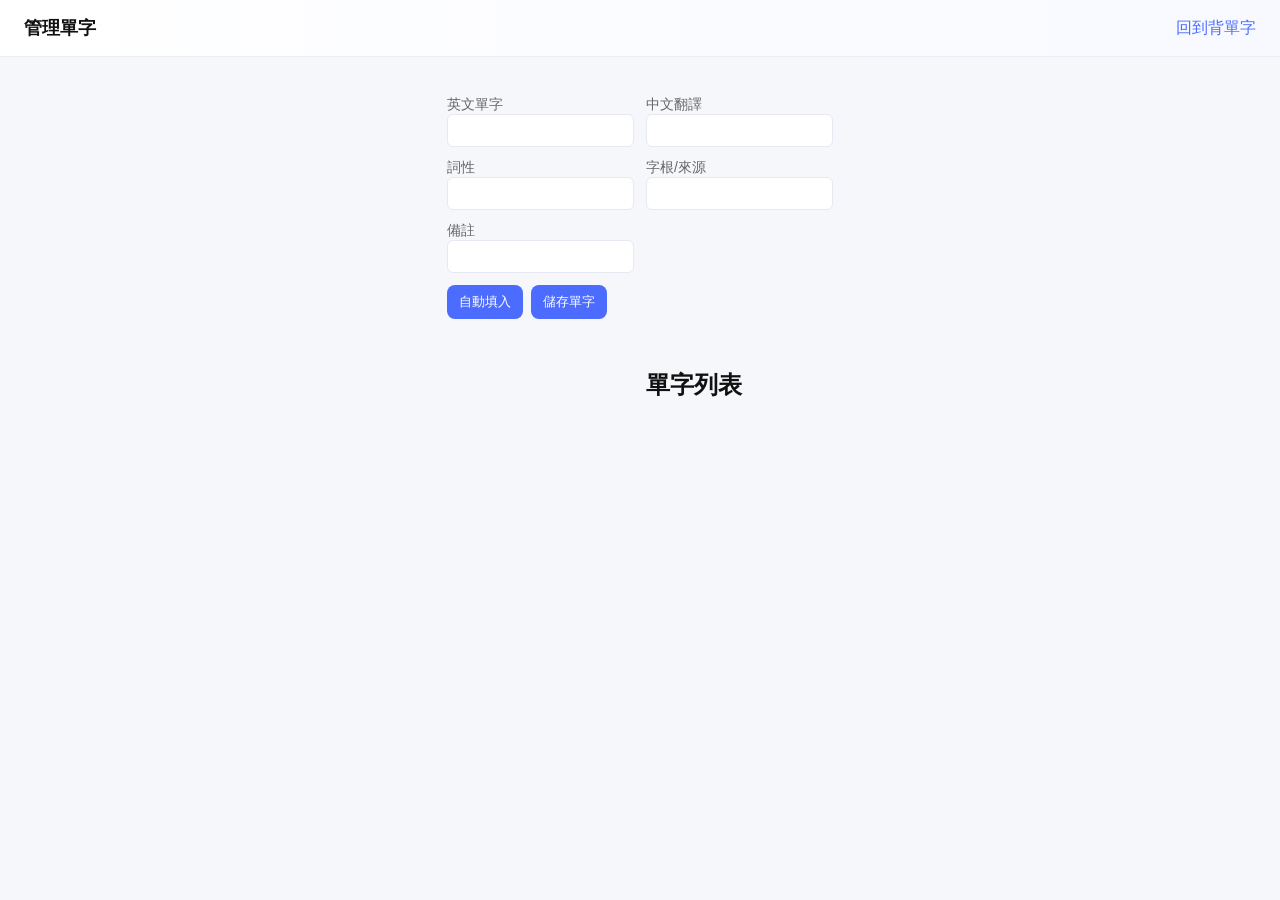
==== manager.html @ 59a83df8 "第一盼" ====
<!doctype html>
<html lang="zh-Hant">
<head>
  <meta charset="utf-8" />
  <meta name="viewport" content="width=device-width,initial-scale=1" />
  <title>管理單字</title>
  <link rel="stylesheet" href="styles.css">
</head>
<body>
  <header>
    <h1>管理單字</h1>
    <nav>
      <a href="index.html">回到背單字</a>
    </nav>
  </header>

  <main class="manager">
    <form id="word-form">
        <label>英文單字 <input id="input-word" type="text" autocomplete="off" required></label>
        <label>中文翻譯 <input id="input-translation" type="text" autocomplete="off"></label>
        <label>詞性 <input id="input-pos" type="text" autocomplete="off"></label>
        <label>字根/來源 <input id="input-etymology" type="text" autocomplete="off"></label>
        <label>備註 <input id="input-notes" type="text" autocomplete="off"></label>

        <div class="form-actions">
          <button type="button" id="autofill">自動填入</button>
          <button type="submit" id="save">儲存單字</button>
        </div>
        <div id="status" class="status" aria-live="polite"></div>
    <section id="list-area">
      <h2>單字列表</h2>
      <ul id="word-list"></ul>
    </section>
  </main>

  <script src="manager.js"></script>
</body>
</html>
---- styles.css ----
:root{
  --bg:#f6f7fb;
  --card:#fff;
  --accent:#4b6cff;
  --muted:#666;
}
*{box-sizing:border-box}
body{font-family: -apple-system, BlinkMacSystemFont, 'Segoe UI', Roboto, 'Noto Sans TC', 'Helvetica Neue', Arial; background:var(--bg); color:#111; margin:0}
header{display:flex;align-items:center;justify-content:space-between;padding:16px 24px;background:linear-gradient(90deg,#fff, #f7f9ff);box-shadow:0 1px 0 rgba(0,0,0,0.04)}
header h1{margin:0;font-size:18px}
header nav a{color:var(--accent);text-decoration:none}

main{padding:40px;display:flex;flex-direction:column;align-items:center}
.card-area{perspective:1200px; width:320px; height:200px}
.card{width:100%;height:100%;position:relative;transform-style:preserve-3d;transition:transform 600ms;cursor:pointer}
.card.flipped{transform:rotateY(180deg)}
.card-face{position:absolute;inset:0;border-radius:12px;background:var(--card);box-shadow:0 8px 18px rgba(60,70,90,0.08);display:flex;align-items:center;justify-content:center;padding:20px;font-size:24px;backface-visibility:hidden}
.card-back{transform:rotateY(180deg);font-size:14px;flex-direction:column;align-items:flex-start}

.controls{margin-top:18px;display:flex;gap:8px}
button{background:var(--accent);border:none;color:#fff;padding:8px 12px;border-radius:8px;cursor:pointer}
button[disabled]{opacity:.5;cursor:not-allowed}

.manager{max-width:760px;margin:20px auto;padding:20px}
form{display:grid;grid-template-columns:1fr 1fr;gap:12px}
label{display:flex;flex-direction:column;font-size:14px;color:var(--muted)}
input{padding:8px;border-radius:6px;border:1px solid #e6e9f2;background:#fff}
.form-actions{grid-column:1 / -1;display:flex;gap:8px;justify-content:flex-start}

#list-area{margin-top:18px;width:100%}
#word-list{list-style:none;padding:0;margin:0}
#word-list li{background:#fff;border-radius:8px;padding:14px 12px;margin-bottom:10px;display:flex;flex-direction:column;gap:10px;box-shadow:0 2px 8px rgba(64,72,104,0.06)}
.word-item-header{display:flex;justify-content:space-between;gap:12px;align-items:flex-start}
.word-item-header strong{font-size:16px}
.word-meta{display:flex;flex-wrap:wrap;gap:10px;font-size:13px;color:var(--muted)}
.word-meta span{background:#f3f5ff;padding:4px 8px;border-radius:999px}
.small-btn{background:transparent;color:var(--accent);padding:6px;border-radius:8px;border:1px solid rgba(75,108,255,0.16);transition:background 160ms}
.small-btn:hover{background:rgba(75,108,255,0.08)}
.status{margin-top:12px;font-size:14px;color:#333;min-height:22px}
.status.success{color:#1b7a3a}
.status.error{color:#c33}

@media (max-width:640px){.card-area{width:92vw;height:56vw}.manager{padding:12px}form{grid-template-columns:1fr}}
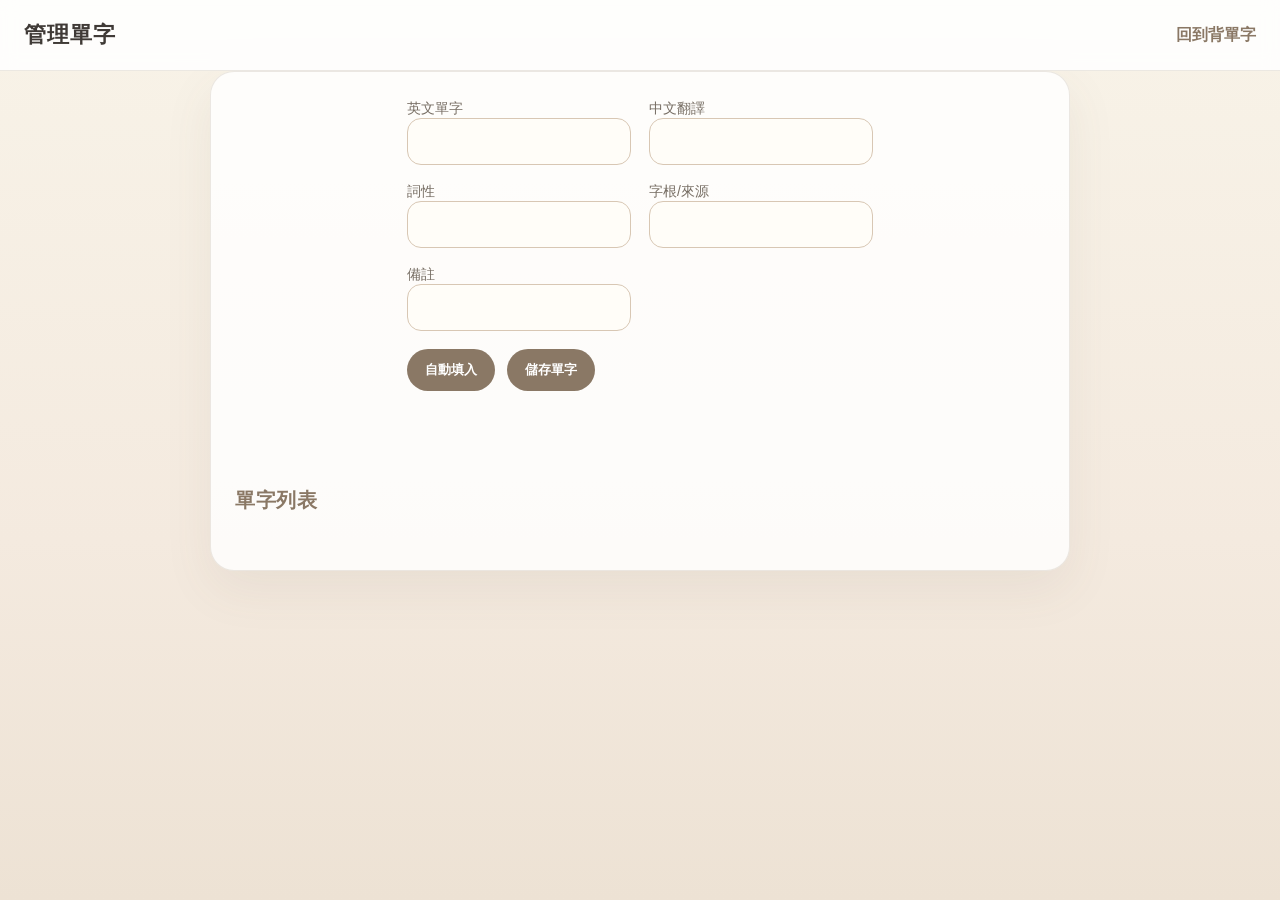
==== commit 2db3abdf: "第二盼" ====
--- a/manager.html
+++ b/manager.html
@@ -27,6 +27,7 @@
           <button type="submit" id="save">儲存單字</button>
         </div>
         <div id="status" class="status" aria-live="polite"></div>
+    </form>
     <section id="list-area">
       <h2>單字列表</h2>
       <ul id="word-list"></ul>
--- a/styles.css
+++ b/styles.css
@@ -1,43 +1,61 @@
 :root{
-  --bg:#f6f7fb;
-  --card:#fff;
-  --accent:#4b6cff;
-  --muted:#666;
+  --bg:#f5eedf;
+  --paper:#fffdf8;
+  --surface:#f6f0e6;
+  --accent:#8a7865;
+  --accent-soft:#d9c9b0;
+  --text:#3f3a36;
+  --muted:#766d63;
+  --border:#d8c7b4;
 }
 *{box-sizing:border-box}
-body{font-family: -apple-system, BlinkMacSystemFont, 'Segoe UI', Roboto, 'Noto Sans TC', 'Helvetica Neue', Arial; background:var(--bg); color:#111; margin:0}
-header{display:flex;align-items:center;justify-content:space-between;padding:16px 24px;background:linear-gradient(90deg,#fff, #f7f9ff);box-shadow:0 1px 0 rgba(0,0,0,0.04)}
-header h1{margin:0;font-size:18px}
-header nav a{color:var(--accent);text-decoration:none}
+body{font-family:'Noto Sans TC', 'Segoe UI', -apple-system, BlinkMacSystemFont, Arial, sans-serif; background:linear-gradient(180deg,#f8f3e8 0%,#f4eadf 60%,#ede2d4 100%); color:var(--text); margin:0}
+html,body{min-height:100%}
+a{color:inherit;text-decoration:none}
+header{display:flex;align-items:center;justify-content:space-between;padding:20px 24px;background:rgba(255,255,255,0.86);backdrop-filter:blur(8px);border-bottom:1px solid rgba(137,116,96,0.16)}
+header h1{margin:0;font-size:22px;letter-spacing:0.04em}
+header nav a{color:var(--accent);font-weight:600}
 
-main{padding:40px;display:flex;flex-direction:column;align-items:center}
-.card-area{perspective:1200px; width:320px; height:200px}
+main{padding:36px 24px 48px;display:flex;flex-direction:column;align-items:center;gap:24px}
+.card-area{perspective:1200px;width:min(360px,92vw);height:min(220px,56vw)}
 .card{width:100%;height:100%;position:relative;transform-style:preserve-3d;transition:transform 600ms;cursor:pointer}
 .card.flipped{transform:rotateY(180deg)}
-.card-face{position:absolute;inset:0;border-radius:12px;background:var(--card);box-shadow:0 8px 18px rgba(60,70,90,0.08);display:flex;align-items:center;justify-content:center;padding:20px;font-size:24px;backface-visibility:hidden}
-.card-back{transform:rotateY(180deg);font-size:14px;flex-direction:column;align-items:flex-start}
+.card-face{position:absolute;inset:0;border-radius:22px;background:var(--paper);box-shadow:0 16px 40px rgba(89,74,58,0.14);display:flex;flex-direction:column;justify-content:center;padding:28px;backface-visibility:hidden;border:1px solid rgba(137,116,96,0.12)}
+.card-front{font-size:32px;font-weight:700;letter-spacing:0.05em;text-align:center;color:var(--accent)}
+.card-back{transform:rotateY(180deg);font-size:15px;gap:12px;color:var(--text);line-height:1.7}
+.card-back div{padding:10px 14px;background:var(--surface);border-radius:14px;border:1px solid rgba(137,116,96,0.08)}
 
-.controls{margin-top:18px;display:flex;gap:8px}
-button{background:var(--accent);border:none;color:#fff;padding:8px 12px;border-radius:8px;cursor:pointer}
-button[disabled]{opacity:.5;cursor:not-allowed}
+.controls{display:flex;flex-wrap:wrap;gap:12px;justify-content:center}
+button{background:var(--accent);border:none;color:#fff;padding:12px 18px;border-radius:999px;cursor:pointer;font-weight:600;transition:transform 180ms,box-shadow 180ms,background 180ms}
+button:hover{transform:translateY(-1px);box-shadow:0 10px 24px rgba(136,106,74,0.18);background:#7f6d59}
+button[disabled]{opacity:.6;cursor:not-allowed;transform:none;box-shadow:none}
 
-.manager{max-width:760px;margin:20px auto;padding:20px}
-form{display:grid;grid-template-columns:1fr 1fr;gap:12px}
+.manager{width:min(860px,96vw);margin:0 auto;padding:28px 24px 40px;background:rgba(255,255,255,0.82);border:1px solid rgba(137,116,96,0.16);border-radius:24px;box-shadow:0 18px 50px rgba(108,92,80,0.08)}
+form{display:grid;grid-template-columns:1fr 1fr;gap:18px}
 label{display:flex;flex-direction:column;font-size:14px;color:var(--muted)}
-input{padding:8px;border-radius:6px;border:1px solid #e6e9f2;background:#fff}
-.form-actions{grid-column:1 / -1;display:flex;gap:8px;justify-content:flex-start}
+label span{margin-bottom:8px}
+input{padding:14px 16px;border-radius:14px;border:1px solid var(--border);background:var(--paper);font-size:15px;color:var(--text)}
+input:focus{outline:none;box-shadow:0 0 0 3px rgba(138,120,101,0.12);border-color:rgba(138,120,101,0.24)}
+.form-actions{grid-column:1 / -1;display:flex;flex-wrap:wrap;gap:12px;align-items:center}
+#status{min-height:22px;font-size:14px;color:var(--muted)}
 
-#list-area{margin-top:18px;width:100%}
-#word-list{list-style:none;padding:0;margin:0}
-#word-list li{background:#fff;border-radius:8px;padding:14px 12px;margin-bottom:10px;display:flex;flex-direction:column;gap:10px;box-shadow:0 2px 8px rgba(64,72,104,0.06)}
-.word-item-header{display:flex;justify-content:space-between;gap:12px;align-items:flex-start}
-.word-item-header strong{font-size:16px}
+#list-area{margin-top:32px;width:100%}
+#list-area h2{margin:0 0 16px;font-size:20px;letter-spacing:0.03em;color:var(--accent)}
+#word-list{list-style:none;padding:0;margin:0;display:grid;gap:14px}
+#word-list li{background:var(--paper);border-radius:20px;padding:18px;display:flex;flex-direction:column;gap:14px;border:1px solid rgba(137,116,96,0.12);box-shadow:0 12px 30px rgba(98,84,72,0.06)}
+.word-item-header{display:flex;justify-content:space-between;gap:16px;align-items:flex-start}
+.word-item-header strong{font-size:18px;color:var(--accent)}
 .word-meta{display:flex;flex-wrap:wrap;gap:10px;font-size:13px;color:var(--muted)}
-.word-meta span{background:#f3f5ff;padding:4px 8px;border-radius:999px}
-.small-btn{background:transparent;color:var(--accent);padding:6px;border-radius:8px;border:1px solid rgba(75,108,255,0.16);transition:background 160ms}
-.small-btn:hover{background:rgba(75,108,255,0.08)}
-.status{margin-top:12px;font-size:14px;color:#333;min-height:22px}
-.status.success{color:#1b7a3a}
-.status.error{color:#c33}
+.word-meta span{background:rgba(138,120,101,0.08);padding:6px 10px;border-radius:999px}
+.small-btn{background:transparent;color:var(--accent);padding:8px 12px;border-radius:999px;border:1px solid rgba(138,120,101,0.2);transition:background 180ms}
+.small-btn:hover{background:rgba(138,120,101,0.08)}
+.status.success{color:#4f7b4d}
+.status.error{color:#a54b43}
 
-@media (max-width:640px){.card-area{width:92vw;height:56vw}.manager{padding:12px}form{grid-template-columns:1fr}}
+@media (max-width:720px){
+  main{padding:28px 16px 36px}
+  .card-area{height:min(220px,56vw)}
+  .manager{padding:20px}
+  form{grid-template-columns:1fr}
+}
+
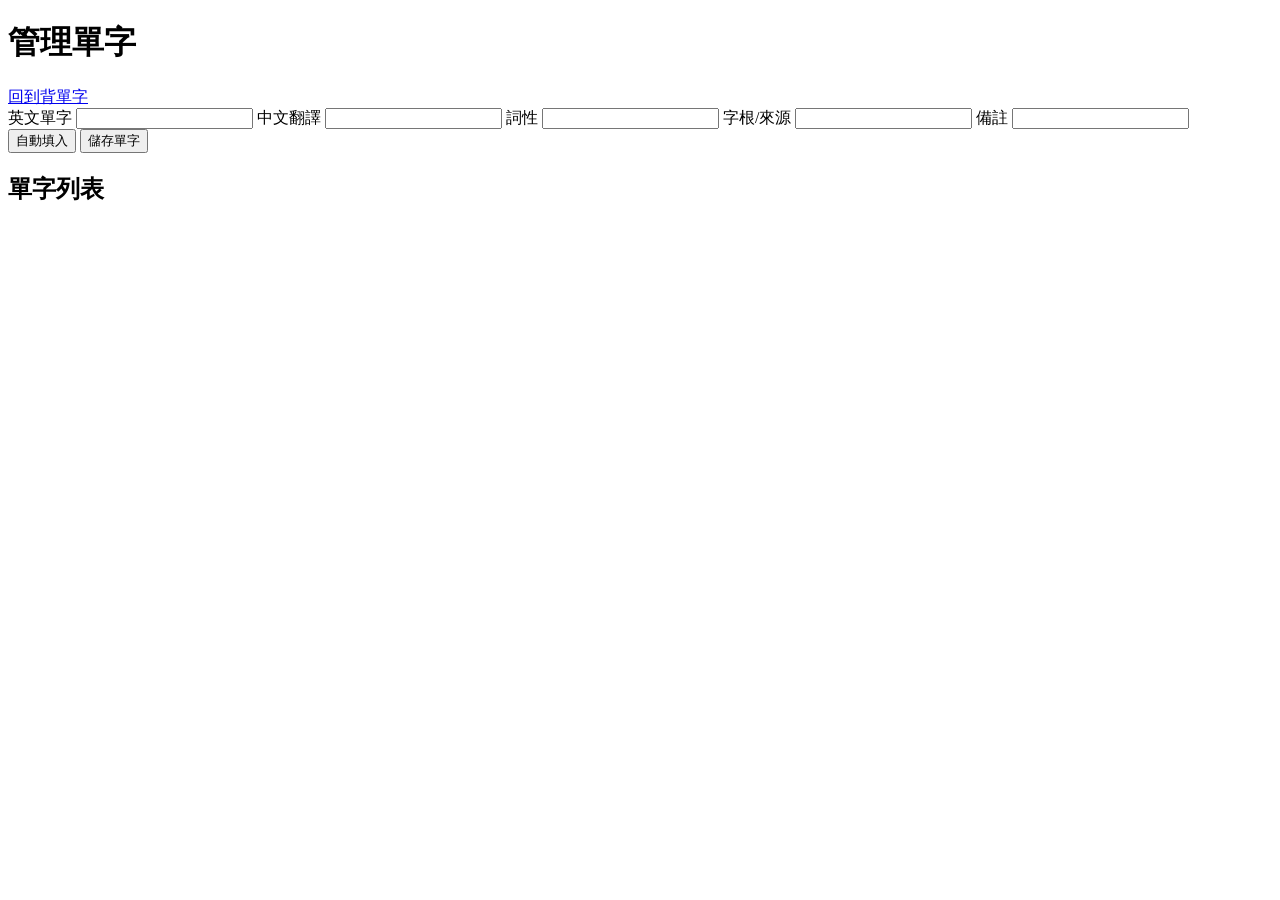
==== commit 72dcfd00: "第三盼" ====
--- a/manager.html
+++ b/manager.html
@@ -6,31 +6,31 @@
   <title>管理單字</title>
   <link rel="stylesheet" href="styles.css">
 </head>
-<body>
-  <header>
-    <h1>管理單字</h1>
+<body class="min-h-screen bg-background text-slate-100">
+  <header class="flex items-center justify-between px-6 py-5 backdrop-blur-sm bg-slate-950/80 border-b border-slate-700/40">
+    <h1 class="text-lg font-semibold tracking-[0.2em] uppercase text-slate-100">管理單字</h1>
     <nav>
-      <a href="index.html">回到背單字</a>
+      <a href="index.html" class="text-amber-200 hover:text-amber-100">回到背單字</a>
     </nav>
   </header>
 
-  <main class="manager">
-    <form id="word-form">
-        <label>英文單字 <input id="input-word" type="text" autocomplete="off" required></label>
-        <label>中文翻譯 <input id="input-translation" type="text" autocomplete="off"></label>
-        <label>詞性 <input id="input-pos" type="text" autocomplete="off"></label>
-        <label>字根/來源 <input id="input-etymology" type="text" autocomplete="off"></label>
-        <label>備註 <input id="input-notes" type="text" autocomplete="off"></label>
+  <main class="manager mx-auto px-6 py-10 bg-slate-950/90 border border-slate-700/60 rounded-[32px] shadow-[0_28px_80px_-40px_rgba(15,23,42,0.84)]">
+    <form id="word-form" class="grid grid-cols-1 md:grid-cols-2 gap-6">
+        <label class="flex flex-col gap-3 text-sm text-slate-300">英文單字 <input id="input-word" type="text" autocomplete="off" required class="rounded-2xl border border-slate-700/80 bg-slate-900/80 px-4 py-3 text-sm text-slate-100 placeholder:text-slate-500 focus:border-amber-300 focus:outline-none focus:ring-2 focus:ring-amber-300/20"></label>
+        <label class="flex flex-col gap-3 text-sm text-slate-300">中文翻譯 <input id="input-translation" type="text" autocomplete="off" class="rounded-2xl border border-slate-700/80 bg-slate-900/80 px-4 py-3 text-sm text-slate-100 placeholder:text-slate-500 focus:border-amber-300 focus:outline-none focus:ring-2 focus:ring-amber-300/20"></label>
+        <label class="flex flex-col gap-3 text-sm text-slate-300">詞性 <input id="input-pos" type="text" autocomplete="off" class="rounded-2xl border border-slate-700/80 bg-slate-900/80 px-4 py-3 text-sm text-slate-100 placeholder:text-slate-500 focus:border-amber-300 focus:outline-none focus:ring-2 focus:ring-amber-300/20"></label>
+        <label class="flex flex-col gap-3 text-sm text-slate-300">字根/來源 <input id="input-etymology" type="text" autocomplete="off" class="rounded-2xl border border-slate-700/80 bg-slate-900/80 px-4 py-3 text-sm text-slate-100 placeholder:text-slate-500 focus:border-amber-300 focus:outline-none focus:ring-2 focus:ring-amber-300/20"></label>
+        <label class="flex flex-col gap-3 text-sm text-slate-300">備註 <input id="input-notes" type="text" autocomplete="off" class="rounded-2xl border border-slate-700/80 bg-slate-900/80 px-4 py-3 text-sm text-slate-100 placeholder:text-slate-500 focus:border-amber-300 focus:outline-none focus:ring-2 focus:ring-amber-300/20"></label>
 
-        <div class="form-actions">
-          <button type="button" id="autofill">自動填入</button>
-          <button type="submit" id="save">儲存單字</button>
+        <div class="form-actions flex flex-wrap gap-4 items-center">
+          <button type="button" id="autofill" class="rounded-full border border-amber-300/30 bg-amber-300/10 px-5 py-3 text-sm font-semibold text-amber-100 transition hover:bg-amber-300/20">自動填入</button>
+          <button type="submit" id="save" class="rounded-full border border-amber-300/30 bg-amber-300/10 px-5 py-3 text-sm font-semibold text-amber-100 transition hover:bg-amber-300/20">儲存單字</button>
         </div>
-        <div id="status" class="status" aria-live="polite"></div>
+        <div id="status" class="status mt-2 text-sm text-slate-300" aria-live="polite"></div>
     </form>
-    <section id="list-area">
-      <h2>單字列表</h2>
-      <ul id="word-list"></ul>
+    <section id="list-area" class="mt-10">
+      <h2 class="text-xl font-semibold tracking-[0.04em] text-amber-200">單字列表</h2>
+      <ul id="word-list" class="grid gap-4 mt-5"></ul>
     </section>
   </main>
 
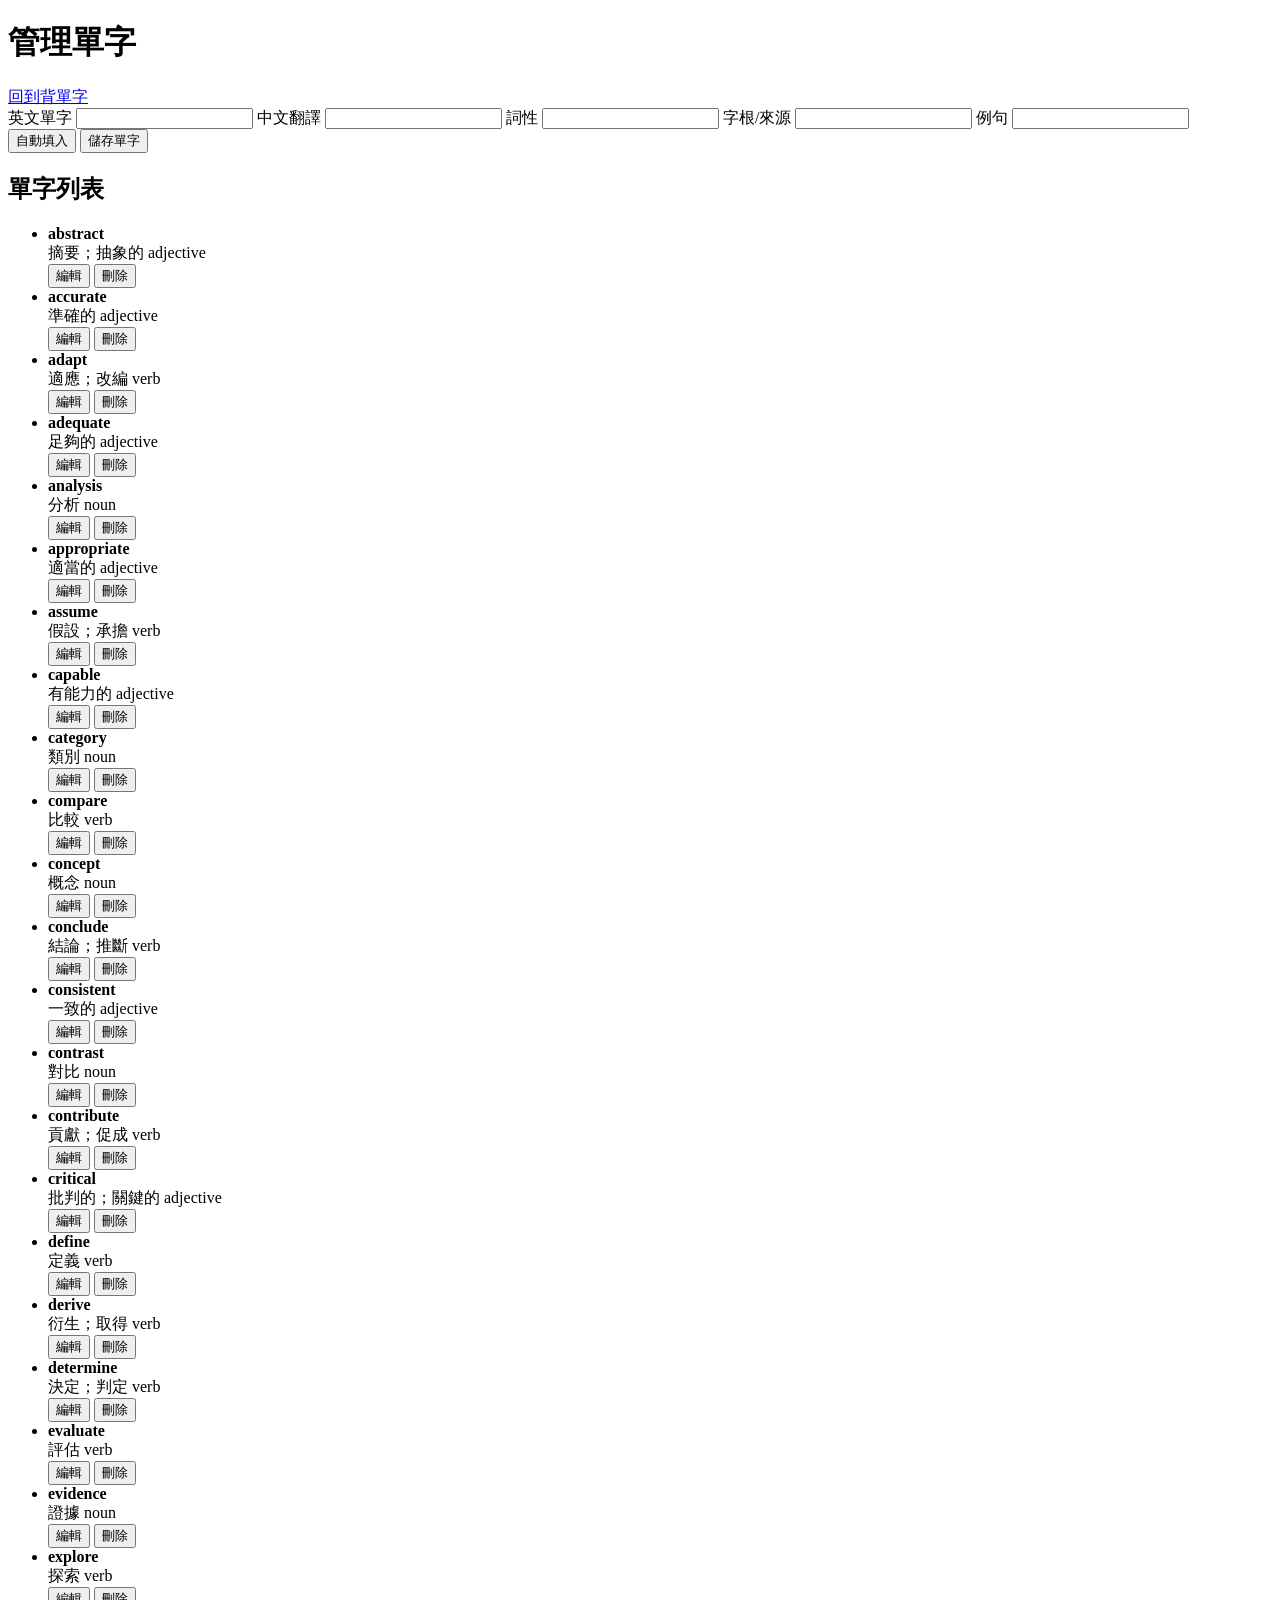
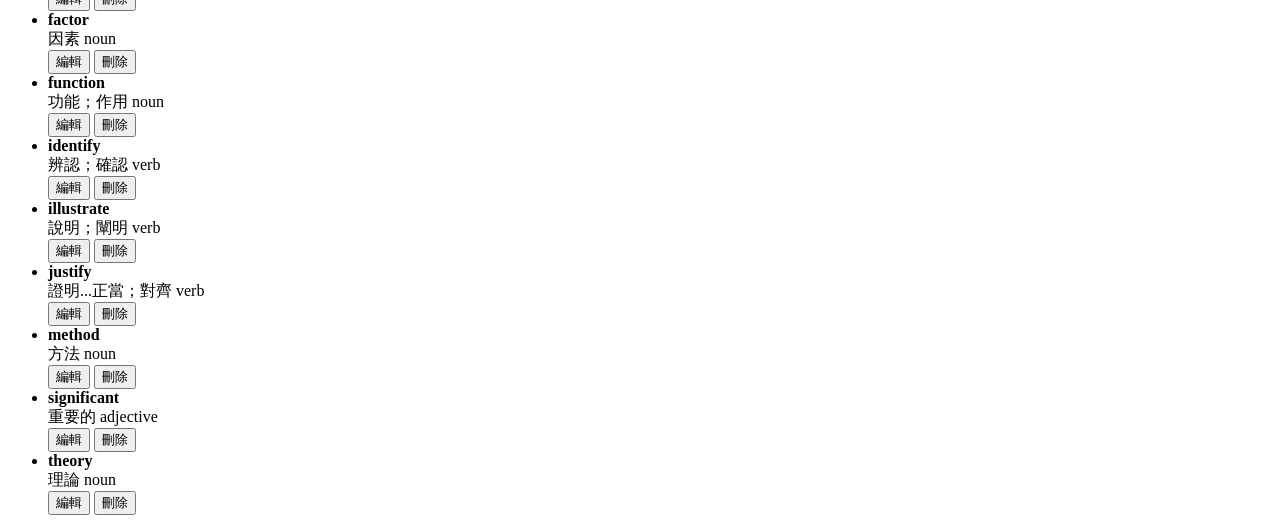
==== commit 64f06dc0: "88" ====
--- a/manager.html
+++ b/manager.html
@@ -20,7 +20,7 @@
         <label class="flex flex-col gap-3 text-sm text-slate-300">中文翻譯 <input id="input-translation" type="text" autocomplete="off" class="rounded-2xl border border-slate-700/80 bg-slate-900/80 px-4 py-3 text-sm text-slate-100 placeholder:text-slate-500 focus:border-amber-300 focus:outline-none focus:ring-2 focus:ring-amber-300/20"></label>
         <label class="flex flex-col gap-3 text-sm text-slate-300">詞性 <input id="input-pos" type="text" autocomplete="off" class="rounded-2xl border border-slate-700/80 bg-slate-900/80 px-4 py-3 text-sm text-slate-100 placeholder:text-slate-500 focus:border-amber-300 focus:outline-none focus:ring-2 focus:ring-amber-300/20"></label>
         <label class="flex flex-col gap-3 text-sm text-slate-300">字根/來源 <input id="input-etymology" type="text" autocomplete="off" class="rounded-2xl border border-slate-700/80 bg-slate-900/80 px-4 py-3 text-sm text-slate-100 placeholder:text-slate-500 focus:border-amber-300 focus:outline-none focus:ring-2 focus:ring-amber-300/20"></label>
-        <label class="flex flex-col gap-3 text-sm text-slate-300">備註 <input id="input-notes" type="text" autocomplete="off" class="rounded-2xl border border-slate-700/80 bg-slate-900/80 px-4 py-3 text-sm text-slate-100 placeholder:text-slate-500 focus:border-amber-300 focus:outline-none focus:ring-2 focus:ring-amber-300/20"></label>
+        <label class="flex flex-col gap-3 text-sm text-slate-300">例句 <input id="input-example" type="text" autocomplete="off" class="rounded-2xl border border-slate-700/80 bg-slate-900/80 px-4 py-3 text-sm text-slate-100 placeholder:text-slate-500 focus:border-amber-300 focus:outline-none focus:ring-2 focus:ring-amber-300/20"></label>
 
         <div class="form-actions flex flex-wrap gap-4 items-center">
           <button type="button" id="autofill" class="rounded-full border border-amber-300/30 bg-amber-300/10 px-5 py-3 text-sm font-semibold text-amber-100 transition hover:bg-amber-300/20">自動填入</button>
